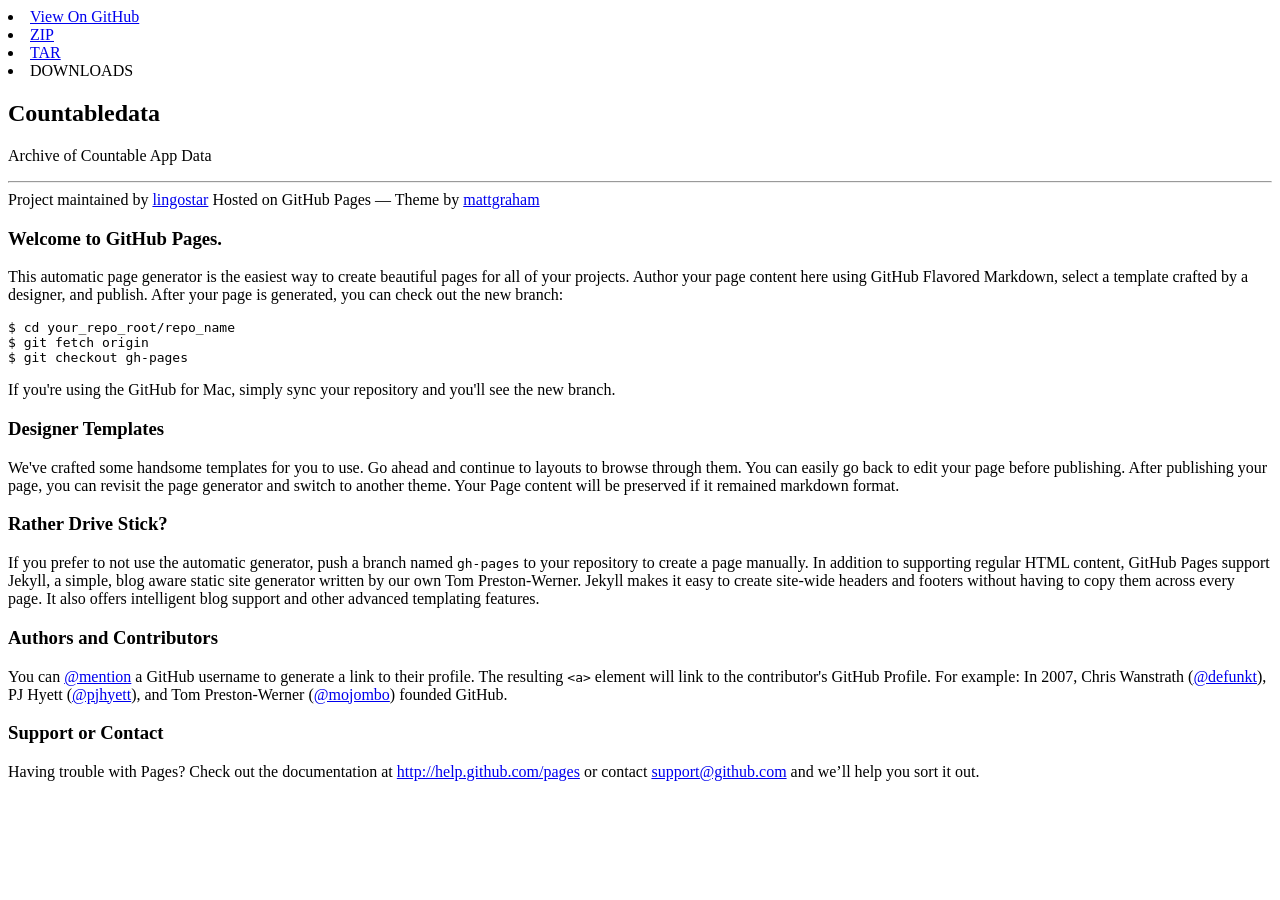
==== index.html @ ee824a3f "Create gh-pages branch via GitHub" ====
<!doctype html>
<html>
  <head>
    <meta charset="utf-8">
    <meta http-equiv="X-UA-Compatible" content="chrome=1">
    <title>Countabledata by lingostar</title>
    <link rel="stylesheet" href="stylesheets/styles.css">
    <link rel="stylesheet" href="stylesheets/pygment_trac.css">
    <script src="https://ajax.googleapis.com/ajax/libs/jquery/1.7.1/jquery.min.js"></script>
    <script src="javascripts/respond.js"></script>
    <!--[if lt IE 9]>
      <script src="//html5shiv.googlecode.com/svn/trunk/html5.js"></script>
    <![endif]-->
    <!--[if lt IE 8]>
    <link rel="stylesheet" href="stylesheets/ie.css">
    <![endif]-->
    <meta name="viewport" content="width=device-width, initial-scale=1, user-scalable=no">

  </head>
  <body>
      <div id="header">
        <nav>
          <li class="fork"><a href="https://github.com/lingostar/CountableData">View On GitHub</a></li>
          <li class="downloads"><a href="https://github.com/lingostar/CountableData/zipball/master">ZIP</a></li>
          <li class="downloads"><a href="https://github.com/lingostar/CountableData/tarball/master">TAR</a></li>
          <li class="title">DOWNLOADS</li>
        </nav>
      </div><!-- end header -->

    <div class="wrapper">

      <section>
        <div id="title">
          <h1>Countabledata</h1>
          <p>Archive of Countable App Data</p>
          <hr>
          <span class="credits left">Project maintained by <a href="https://github.com/lingostar">lingostar</a></span>
          <span class="credits right">Hosted on GitHub Pages &mdash; Theme by <a href="https://twitter.com/michigangraham">mattgraham</a></span>
        </div>

        <h3>
<a name="welcome-to-github-pages" class="anchor" href="#welcome-to-github-pages"><span class="octicon octicon-link"></span></a>Welcome to GitHub Pages.</h3>

<p>This automatic page generator is the easiest way to create beautiful pages for all of your projects. Author your page content here using GitHub Flavored Markdown, select a template crafted by a designer, and publish. After your page is generated, you can check out the new branch:</p>

<pre><code>$ cd your_repo_root/repo_name
$ git fetch origin
$ git checkout gh-pages
</code></pre>

<p>If you're using the GitHub for Mac, simply sync your repository and you'll see the new branch.</p>

<h3>
<a name="designer-templates" class="anchor" href="#designer-templates"><span class="octicon octicon-link"></span></a>Designer Templates</h3>

<p>We've crafted some handsome templates for you to use. Go ahead and continue to layouts to browse through them. You can easily go back to edit your page before publishing. After publishing your page, you can revisit the page generator and switch to another theme. Your Page content will be preserved if it remained markdown format.</p>

<h3>
<a name="rather-drive-stick" class="anchor" href="#rather-drive-stick"><span class="octicon octicon-link"></span></a>Rather Drive Stick?</h3>

<p>If you prefer to not use the automatic generator, push a branch named <code>gh-pages</code> to your repository to create a page manually. In addition to supporting regular HTML content, GitHub Pages support Jekyll, a simple, blog aware static site generator written by our own Tom Preston-Werner. Jekyll makes it easy to create site-wide headers and footers without having to copy them across every page. It also offers intelligent blog support and other advanced templating features.</p>

<h3>
<a name="authors-and-contributors" class="anchor" href="#authors-and-contributors"><span class="octicon octicon-link"></span></a>Authors and Contributors</h3>

<p>You can <a href="https://github.com/blog/821" class="user-mention">@mention</a> a GitHub username to generate a link to their profile. The resulting <code>&lt;a&gt;</code> element will link to the contributor's GitHub Profile. For example: In 2007, Chris Wanstrath (<a href="https://github.com/defunkt" class="user-mention">@defunkt</a>), PJ Hyett (<a href="https://github.com/pjhyett" class="user-mention">@pjhyett</a>), and Tom Preston-Werner (<a href="https://github.com/mojombo" class="user-mention">@mojombo</a>) founded GitHub.</p>

<h3>
<a name="support-or-contact" class="anchor" href="#support-or-contact"><span class="octicon octicon-link"></span></a>Support or Contact</h3>

<p>Having trouble with Pages? Check out the documentation at <a href="http://help.github.com/pages">http://help.github.com/pages</a> or contact <a href="mailto:support@github.com">support@github.com</a> and we’ll help you sort it out.</p>
      </section>

    </div>
    <!--[if !IE]><script>fixScale(document);</script><![endif]-->
    
  </body>
</html>
---- stylesheets/pygment_trac.css ----
.highlight .hll { background-color: #404040 }
.highlight  { color: #d0d0d0 }
.highlight .c { color: #999999; font-style: italic } /* Comment */
.highlight .err { color: #a61717; background-color: #e3d2d2 } /* Error */
.highlight .g { color: #d0d0d0 } /* Generic */
.highlight .k { color: #6ab825; font-weight: normal } /* Keyword */
.highlight .l { color: #d0d0d0 } /* Literal */
.highlight .n { color: #d0d0d0 } /* Name */
.highlight .o { color: #d0d0d0 } /* Operator */
.highlight .x { color: #d0d0d0 } /* Other */
.highlight .p { color: #d0d0d0 } /* Punctuation */
.highlight .cm { color: #999999; font-style: italic } /* Comment.Multiline */
.highlight .cp { color: #cd2828; font-weight: normal } /* Comment.Preproc */
.highlight .c1 { color: #999999; font-style: italic } /* Comment.Single */
.highlight .cs { color: #e50808; font-weight: normal; background-color: #520000 } /* Comment.Special */
.highlight .gd { color: #d22323 } /* Generic.Deleted */
.highlight .ge { color: #d0d0d0; font-style: italic } /* Generic.Emph */
.highlight .gr { color: #d22323 } /* Generic.Error */
.highlight .gh { color: #ffffff; font-weight: normal } /* Generic.Heading */
.highlight .gi { color: #589819 } /* Generic.Inserted */
.highlight .go { color: #cccccc } /* Generic.Output */
.highlight .gp { color: #aaaaaa } /* Generic.Prompt */
.highlight .gs { color: #d0d0d0; font-weight: normal } /* Generic.Strong */
.highlight .gu { color: #ffffff; text-decoration: underline } /* Generic.Subheading */
.highlight .gt { color: #d22323 } /* Generic.Traceback */
.highlight .kc { color: #6ab825; font-weight: normal } /* Keyword.Constant */
.highlight .kd { color: #6ab825; font-weight: normal } /* Keyword.Declaration */
.highlight .kn { color: #6ab825; font-weight: normal } /* Keyword.Namespace */
.highlight .kp { color: #6ab825 } /* Keyword.Pseudo */
.highlight .kr { color: #6ab825; font-weight: normal } /* Keyword.Reserved */
.highlight .kt { color: #6ab825; font-weight: normal } /* Keyword.Type */
.highlight .ld { color: #d0d0d0 } /* Literal.Date */
.highlight .m { color: #3677a9 } /* Literal.Number */
.highlight .s { color: #9dd5f1 } /* Literal.String */
.highlight .na { color: #bbbbbb } /* Name.Attribute */
.highlight .nb { color: #24909d } /* Name.Builtin */
.highlight .nc { color: #447fcf; text-decoration: underline } /* Name.Class */
.highlight .no { color: #40ffff } /* Name.Constant */
.highlight .nd { color: #ffa500 } /* Name.Decorator */
.highlight .ni { color: #d0d0d0 } /* Name.Entity */
.highlight .ne { color: #bbbbbb } /* Name.Exception */
.highlight .nf { color: #447fcf } /* Name.Function */
.highlight .nl { color: #d0d0d0 } /* Name.Label */
.highlight .nn { color: #447fcf; text-decoration: underline } /* Name.Namespace */
.highlight .nx { color: #d0d0d0 } /* Name.Other */
.highlight .py { color: #d0d0d0 } /* Name.Property */
.highlight .nt { color: #6ab825;} /* Name.Tag */
.highlight .nv { color: #40ffff } /* Name.Variable */
.highlight .ow { color: #6ab825; font-weight: normal } /* Operator.Word */
.highlight .w { color: #666666 } /* Text.Whitespace */
.highlight .mf { color: #3677a9 } /* Literal.Number.Float */
.highlight .mh { color: #3677a9 } /* Literal.Number.Hex */
.highlight .mi { color: #3677a9 } /* Literal.Number.Integer */
.highlight .mo { color: #3677a9 } /* Literal.Number.Oct */
.highlight .sb { color: #9dd5f1 } /* Literal.String.Backtick */
.highlight .sc { color: #9dd5f1 } /* Literal.String.Char */
.highlight .sd { color: #9dd5f1 } /* Literal.String.Doc */
.highlight .s2 { color: #9dd5f1 } /* Literal.String.Double */
.highlight .se { color: #9dd5f1 } /* Literal.String.Escape */
.highlight .sh { color: #9dd5f1 } /* Literal.String.Heredoc */
.highlight .si { color: #9dd5f1 } /* Literal.String.Interpol */
.highlight .sx { color: #ffa500 } /* Literal.String.Other */
.highlight .sr { color: #9dd5f1 } /* Literal.String.Regex */
.highlight .s1 { color: #9dd5f1 } /* Literal.String.Single */
.highlight .ss { color: #9dd5f1 } /* Literal.String.Symbol */
.highlight .bp { color: #24909d } /* Name.Builtin.Pseudo */
.highlight .vc { color: #40ffff } /* Name.Variable.Class */
.highlight .vg { color: #40ffff } /* Name.Variable.Global */
.highlight .vi { color: #40ffff } /* Name.Variable.Instance */
.highlight .il { color: #3677a9 } /* Literal.Number.Integer.Long */
---- stylesheets/ie.css ----
nav {
  display: none;
}
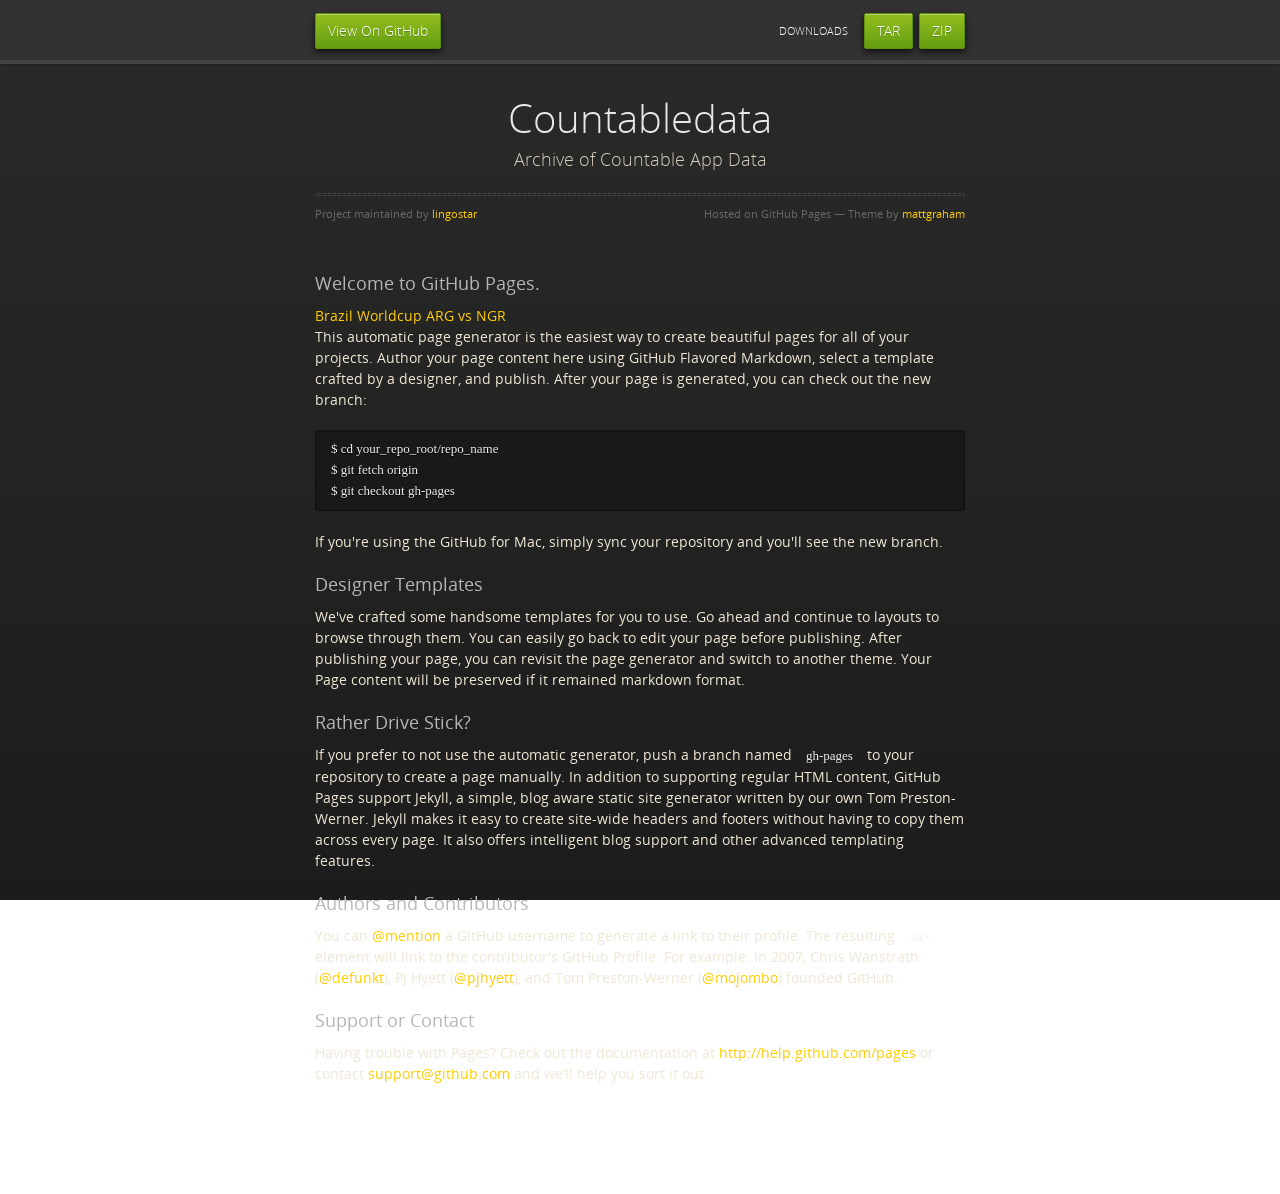
==== commit 43dd9351: "Add link" ====
--- a/index.html
+++ b/index.html
@@ -41,6 +41,8 @@
         <h3>
 <a name="welcome-to-github-pages" class="anchor" href="#welcome-to-github-pages"><span class="octicon octicon-link"></span></a>Welcome to GitHub Pages.</h3>
 
+<a href="./datapages/BrazilWorldcupARGvsNGR/BrazilWorldcupARGvsNGR.html">Brazil Worldcup ARG vs NGR</a>
+
 <p>This automatic page generator is the easiest way to create beautiful pages for all of your projects. Author your page content here using GitHub Flavored Markdown, select a template crafted by a designer, and publish. After your page is generated, you can check out the new branch:</p>
 
 <pre><code>$ cd your_repo_root/repo_name
--- a/stylesheets/styles.css
+++ b/stylesheets/styles.css
@@ -0,0 +1,864 @@
+@font-face {
+  font-family: 'OpenSansLight';
+  src: url("../fonts/OpenSans-Light-webfont.eot");
+  src: url("../fonts/OpenSans-Light-webfont.eot?#iefix") format("embedded-opentype"), url("../fonts/OpenSans-Light-webfont.woff") format("woff"), url("../fonts/OpenSans-Light-webfont.ttf") format("truetype"), url("../fonts/OpenSans-Light-webfont.svg#OpenSansLight") format("svg");
+  font-weight: normal;
+  font-style: normal;
+}
+
+@font-face {
+  font-family: 'OpenSansLightItalic';
+  src: url("../fonts/OpenSans-LightItalic-webfont.eot");
+  src: url("../fonts/OpenSans-LightItalic-webfont.eot?#iefix") format("embedded-opentype"), url("../fonts/OpenSans-LightItalic-webfont.woff") format("woff"), url("../fonts/OpenSans-LightItalic-webfont.ttf") format("truetype"), url("../fonts/OpenSans-LightItalic-webfont.svg#OpenSansLightItalic") format("svg");
+  font-weight: normal;
+  font-style: normal;
+}
+
+@font-face {
+  font-family: 'OpenSansRegular';
+  src: url("../fonts/OpenSans-Regular-webfont.eot");
+  src: url("../fonts/OpenSans-Regular-webfont.eot?#iefix") format("embedded-opentype"), url("../fonts/OpenSans-Regular-webfont.woff") format("woff"), url("../fonts/OpenSans-Regular-webfont.ttf") format("truetype"), url("../fonts/OpenSans-Regular-webfont.svg#OpenSansRegular") format("svg");
+  font-weight: normal;
+  font-style: normal;
+  -webkit-font-smoothing: antialiased;
+}
+
+@font-face {
+  font-family: 'OpenSansItalic';
+  src: url("../fonts/OpenSans-Italic-webfont.eot");
+  src: url("../fonts/OpenSans-Italic-webfont.eot?#iefix") format("embedded-opentype"), url("../fonts/OpenSans-Italic-webfont.woff") format("woff"), url("../fonts/OpenSans-Italic-webfont.ttf") format("truetype"), url("../fonts/OpenSans-Italic-webfont.svg#OpenSansItalic") format("svg");
+  font-weight: normal;
+  font-style: normal;
+  -webkit-font-smoothing: antialiased;
+}
+
+@font-face {
+  font-family: 'OpenSansSemibold';
+  src: url("../fonts/OpenSans-Semibold-webfont.eot");
+  src: url("../fonts/OpenSans-Semibold-webfont.eot?#iefix") format("embedded-opentype"), url("../fonts/OpenSans-Semibold-webfont.woff") format("woff"), url("../fonts/OpenSans-Semibold-webfont.ttf") format("truetype"), url("../fonts/OpenSans-Semibold-webfont.svg#OpenSansSemibold") format("svg");
+  font-weight: normal;
+  font-style: normal;
+  -webkit-font-smoothing: antialiased;
+}
+
+@font-face {
+  font-family: 'OpenSansSemiboldItalic';
+  src: url("../fonts/OpenSans-SemiboldItalic-webfont.eot");
+  src: url("../fonts/OpenSans-SemiboldItalic-webfont.eot?#iefix") format("embedded-opentype"), url("../fonts/OpenSans-SemiboldItalic-webfont.woff") format("woff"), url("../fonts/OpenSans-SemiboldItalic-webfont.ttf") format("truetype"), url("../fonts/OpenSans-SemiboldItalic-webfont.svg#OpenSansSemiboldItalic") format("svg");
+  font-weight: normal;
+  font-style: normal;
+  -webkit-font-smoothing: antialiased;
+}
+
+@font-face {
+  font-family: 'OpenSansBold';
+  src: url("../fonts/OpenSans-Bold-webfont.eot");
+  src: url("../fonts/OpenSans-Bold-webfont.eot?#iefix") format("embedded-opentype"), url("../fonts/OpenSans-Bold-webfont.woff") format("woff"), url("../fonts/OpenSans-Bold-webfont.ttf") format("truetype"), url("../fonts/OpenSans-Bold-webfont.svg#OpenSansBold") format("svg");
+  font-weight: normal;
+  font-style: normal;
+  -webkit-font-smoothing: antialiased;
+}
+
+@font-face {
+  font-family: 'OpenSansBoldItalic';
+  src: url("../fonts/OpenSans-BoldItalic-webfont.eot");
+  src: url("../fonts/OpenSans-BoldItalic-webfont.eot?#iefix") format("embedded-opentype"), url("../fonts/OpenSans-BoldItalic-webfont.woff") format("woff"), url("../fonts/OpenSans-BoldItalic-webfont.ttf") format("truetype"), url("../fonts/OpenSans-BoldItalic-webfont.svg#OpenSansBoldItalic") format("svg");
+  font-weight: normal;
+  font-style: normal;
+  -webkit-font-smoothing: antialiased;
+}
+
+/* normalize.css 2012-02-07T12:37 UTC - http://github.com/necolas/normalize.css */
+/* =============================================================================
+   HTML5 display definitions
+   ========================================================================== */
+/*
+ * Corrects block display not defined in IE6/7/8/9 & FF3
+ */
+article,
+aside,
+details,
+figcaption,
+figure,
+footer,
+header,
+hgroup,
+nav,
+section,
+summary {
+  display: block;
+}
+
+/*
+ * Corrects inline-block display not defined in IE6/7/8/9 & FF3
+ */
+audio,
+canvas,
+video {
+  display: inline-block;
+  *display: inline;
+  *zoom: 1;
+}
+
+/*
+ * Prevents modern browsers from displaying 'audio' without controls
+ */
+audio:not([controls]) {
+  display: none;
+}
+
+/*
+ * Addresses styling for 'hidden' attribute not present in IE7/8/9, FF3, S4
+ * Known issue: no IE6 support
+ */
+[hidden] {
+  display: none;
+}
+
+/* =============================================================================
+   Base
+   ========================================================================== */
+/*
+ * 1. Corrects text resizing oddly in IE6/7 when body font-size is set using em units
+ *    http://clagnut.com/blog/348/#c790
+ * 2. Prevents iOS text size adjust after orientation change, without disabling user zoom
+ *    www.456bereastreet.com/archive/201012/controlling_text_size_in_safari_for_ios_without_disabling_user_zoom/
+ */
+html {
+  font-size: 100%;
+  /* 1 */
+  -webkit-text-size-adjust: 100%;
+  /* 2 */
+  -ms-text-size-adjust: 100%;
+  /* 2 */
+}
+
+/*
+ * Addresses font-family inconsistency between 'textarea' and other form elements.
+ */
+html,
+button,
+input,
+select,
+textarea {
+  font-family: sans-serif;
+}
+
+/*
+ * Addresses margins handled incorrectly in IE6/7
+ */
+body {
+  margin: 0;
+}
+
+/* =============================================================================
+   Links
+   ========================================================================== */
+/*
+ * Addresses outline displayed oddly in Chrome
+ */
+a:focus {
+  outline: thin dotted;
+}
+
+/*
+ * Improves readability when focused and also mouse hovered in all browsers
+ * people.opera.com/patrickl/experiments/keyboard/test
+ */
+a:hover,
+a:active {
+  outline: 0;
+}
+
+/* =============================================================================
+   Typography
+   ========================================================================== */
+/*
+ * Addresses font sizes and margins set differently in IE6/7
+ * Addresses font sizes within 'section' and 'article' in FF4+, Chrome, S5
+ */
+h1 {
+  font-size: 2em;
+  margin: 0.67em 0;
+}
+
+h2 {
+  font-size: 1.5em;
+  margin: 0.83em 0;
+}
+
+h3 {
+  font-size: 1.17em;
+  margin: 1em 0;
+}
+
+h4 {
+  font-size: 1em;
+  margin: 1.33em 0;
+}
+
+h5 {
+  font-size: 0.83em;
+  margin: 1.67em 0;
+}
+
+h6 {
+  font-size: 0.75em;
+  margin: 2.33em 0;
+}
+
+/*
+ * Addresses styling not present in IE7/8/9, S5, Chrome
+ */
+abbr[title] {
+  border-bottom: 1px dotted;
+}
+
+/*
+ * Addresses style set to 'bolder' in FF3+, S4/5, Chrome
+*/
+b,
+strong {
+  font-weight: bold;
+}
+
+blockquote {
+  margin: 1em 40px;
+}
+
+/*
+ * Addresses styling not present in S5, Chrome
+ */
+dfn {
+  font-style: italic;
+}
+
+/*
+ * Addresses styling not present in IE6/7/8/9
+ */
+mark {
+  background: #ff0;
+  color: #000;
+}
+
+/*
+ * Addresses margins set differently in IE6/7
+ */
+p,
+pre {
+  margin: 1em 0;
+}
+
+/*
+ * Corrects font family set oddly in IE6, S4/5, Chrome
+ * en.wikipedia.org/wiki/User:Davidgothberg/Test59
+ */
+pre,
+code,
+kbd,
+samp {
+  font-family: monospace, serif;
+  _font-family: 'courier new', monospace;
+  font-size: 1em;
+}
+
+/*
+ * 1. Addresses CSS quotes not supported in IE6/7
+ * 2. Addresses quote property not supported in S4
+ */
+/* 1 */
+q {
+  quotes: none;
+}
+
+/* 2 */
+q:before,
+q:after {
+  content: '';
+  content: none;
+}
+
+small {
+  font-size: 75%;
+}
+
+/*
+ * Prevents sub and sup affecting line-height in all browsers
+ * gist.github.com/413930
+ */
+sub,
+sup {
+  font-size: 75%;
+  line-height: 0;
+  position: relative;
+  vertical-align: baseline;
+}
+
+sup {
+  top: -0.5em;
+}
+
+sub {
+  bottom: -0.25em;
+}
+
+/* =============================================================================
+   Lists
+   ========================================================================== */
+/*
+ * Addresses margins set differently in IE6/7
+ */
+dl,
+menu,
+ol,
+ul {
+  margin: 1em 0;
+}
+
+dd {
+  margin: 0 0 0 40px;
+}
+
+/*
+ * Addresses paddings set differently in IE6/7
+ */
+menu,
+ol,
+ul {
+  padding: 0 0 0 40px;
+}
+
+/*
+ * Corrects list images handled incorrectly in IE7
+ */
+nav ul,
+nav ol {
+  list-style: none;
+  list-style-image: none;
+}
+
+/* =============================================================================
+   Embedded content
+   ========================================================================== */
+/*
+ * 1. Removes border when inside 'a' element in IE6/7/8/9, FF3
+ * 2. Improves image quality when scaled in IE7
+ *    code.flickr.com/blog/2008/11/12/on-ui-quality-the-little-things-client-side-image-resizing/
+ */
+img {
+  border: 0;
+  /* 1 */
+  -ms-interpolation-mode: bicubic;
+  /* 2 */
+}
+
+/*
+ * Corrects overflow displayed oddly in IE9
+ */
+svg:not(:root) {
+  overflow: hidden;
+}
+
+/* =============================================================================
+   Figures
+   ========================================================================== */
+/*
+ * Addresses margin not present in IE6/7/8/9, S5, O11
+ */
+figure {
+  margin: 0;
+}
+
+/* =============================================================================
+   Forms
+   ========================================================================== */
+/*
+ * Corrects margin displayed oddly in IE6/7
+ */
+form {
+  margin: 0;
+}
+
+/*
+ * Define consistent border, margin, and padding
+ */
+fieldset {
+  border: 1px solid #c0c0c0;
+  margin: 0 2px;
+  padding: 0.35em 0.625em 0.75em;
+}
+
+/*
+ * 1. Corrects color not being inherited in IE6/7/8/9
+ * 2. Corrects text not wrapping in FF3 
+ * 3. Corrects alignment displayed oddly in IE6/7
+ */
+legend {
+  border: 0;
+  /* 1 */
+  padding: 0;
+  white-space: normal;
+  /* 2 */
+  *margin-left: -7px;
+  /* 3 */
+}
+
+/*
+ * 1. Corrects font size not being inherited in all browsers
+ * 2. Addresses margins set differently in IE6/7, FF3+, S5, Chrome
+ * 3. Improves appearance and consistency in all browsers
+ */
+button,
+input,
+select,
+textarea {
+  font-size: 100%;
+  /* 1 */
+  margin: 0;
+  /* 2 */
+  vertical-align: baseline;
+  /* 3 */
+  *vertical-align: middle;
+  /* 3 */
+}
+
+/*
+ * Addresses FF3/4 setting line-height on 'input' using !important in the UA stylesheet
+ */
+button,
+input {
+  line-height: normal;
+  /* 1 */
+}
+
+/*
+ * 1. Improves usability and consistency of cursor style between image-type 'input' and others
+ * 2. Corrects inability to style clickable 'input' types in iOS
+ * 3. Removes inner spacing in IE7 without affecting normal text inputs
+ *    Known issue: inner spacing remains in IE6
+ */
+button,
+input[type="button"],
+input[type="reset"],
+input[type="submit"] {
+  cursor: pointer;
+  /* 1 */
+  -webkit-appearance: button;
+  /* 2 */
+  *overflow: visible;
+  /* 3 */
+}
+
+/*
+ * Re-set default cursor for disabled elements
+ */
+button[disabled],
+input[disabled] {
+  cursor: default;
+}
+
+/*
+ * 1. Addresses box sizing set to content-box in IE8/9
+ * 2. Removes excess padding in IE8/9
+ * 3. Removes excess padding in IE7
+      Known issue: excess padding remains in IE6
+ */
+input[type="checkbox"],
+input[type="radio"] {
+  box-sizing: border-box;
+  /* 1 */
+  padding: 0;
+  /* 2 */
+  *height: 13px;
+  /* 3 */
+  *width: 13px;
+  /* 3 */
+}
+
+/*
+ * 1. Addresses appearance set to searchfield in S5, Chrome
+ * 2. Addresses box-sizing set to border-box in S5, Chrome (include -moz to future-proof)
+ */
+input[type="search"] {
+  -webkit-appearance: textfield;
+  /* 1 */
+  -moz-box-sizing: content-box;
+  -webkit-box-sizing: content-box;
+  /* 2 */
+  box-sizing: content-box;
+}
+
+/*
+ * Removes inner padding and search cancel button in S5, Chrome on OS X
+ */
+input[type="search"]::-webkit-search-decoration,
+input[type="search"]::-webkit-search-cancel-button {
+  -webkit-appearance: none;
+}
+
+/*
+ * Removes inner padding and border in FF3+
+ * www.sitepen.com/blog/2008/05/14/the-devils-in-the-details-fixing-dojos-toolbar-buttons/
+ */
+button::-moz-focus-inner,
+input::-moz-focus-inner {
+  border: 0;
+  padding: 0;
+}
+
+/*
+ * 1. Removes default vertical scrollbar in IE6/7/8/9
+ * 2. Improves readability and alignment in all browsers
+ */
+textarea {
+  overflow: auto;
+  /* 1 */
+  vertical-align: top;
+  /* 2 */
+}
+
+/* =============================================================================
+   Tables
+   ========================================================================== */
+/*
+ * Remove most spacing between table cells
+ */
+table {
+  border-collapse: collapse;
+  border-spacing: 0;
+}
+
+body {
+  padding: 0px 0 20px 0px;
+  margin: 0px;
+  font: 14px/1.5 "OpenSansRegular", "Helvetica Neue", Helvetica, Arial, sans-serif;
+  color: #f0e7d5;
+  font-weight: normal;
+  background: #252525;
+  background-attachment: fixed !important;
+  background: -webkit-gradient(linear, 50% 0%, 50% 100%, color-stop(0%, #2a2a29), color-stop(100%, #1c1c1c));
+  background: -webkit-linear-gradient(#2a2a29, #1c1c1c);
+  background: -moz-linear-gradient(#2a2a29, #1c1c1c);
+  background: -o-linear-gradient(#2a2a29, #1c1c1c);
+  background: -ms-linear-gradient(#2a2a29, #1c1c1c);
+  background: linear-gradient(#2a2a29, #1c1c1c);
+}
+
+h1, h2, h3, h4, h5, h6 {
+  color: #e8e8e8;
+  margin: 0 0 10px;
+  font-family: 'OpenSansRegular', "Helvetica Neue", Helvetica, Arial, sans-serif;
+  font-weight: normal;
+}
+
+p, ul, ol, table, pre, dl {
+  margin: 0 0 20px;
+}
+
+h1, h2, h3 {
+  line-height: 1.1;
+}
+
+h1 {
+  font-size: 28px;
+}
+
+h2 {
+  font-size: 24px;
+}
+
+h4, h5, h6 {
+  color: #e8e8e8;
+}
+
+h3 {
+  font-size: 18px;
+  line-height: 24px;
+  font-family: 'OpenSansRegular', "Helvetica Neue", Helvetica, Arial, sans-serif !important;
+  font-weight: normal;
+  color: #b6b6b6;
+}
+
+a {
+  color: #ffcc00;
+  font-weight: 400;
+  text-decoration: none;
+}
+a:hover {
+  color: #ffeb9b;
+}
+
+a small {
+  font-size: 11px;
+  color: #666;
+  margin-top: -0.6em;
+  display: block;
+}
+
+ul {
+  list-style-image: url("../images/bullet.png");
+}
+
+strong {
+  font-family: 'OpenSansBold', "Helvetica Neue", Helvetica, Arial, sans-serif !important;
+  font-weight: normal;
+}
+
+.wrapper {
+  max-width: 650px;
+  margin: 0 auto;
+  position: relative;
+  padding: 0 20px;
+}
+
+section img {
+  max-width: 100%;
+}
+
+blockquote {
+  border-left: 3px solid #ffcc00;
+  margin: 0;
+  padding: 0 0 0 20px;
+  font-style: italic;
+}
+
+code {
+  font-family: "Lucida Sans", Monaco, Bitstream Vera Sans Mono, Lucida Console, Terminal;
+  color: #efefef;
+  font-size: 13px;
+  margin: 0 4px;
+  padding: 4px 6px;
+  -moz-border-radius: 2px;
+  -webkit-border-radius: 2px;
+  -o-border-radius: 2px;
+  -ms-border-radius: 2px;
+  -khtml-border-radius: 2px;
+  border-radius: 2px;
+}
+
+pre {
+  padding: 8px 15px;
+  background: #191919;
+  -moz-border-radius: 2px;
+  -webkit-border-radius: 2px;
+  -o-border-radius: 2px;
+  -ms-border-radius: 2px;
+  -khtml-border-radius: 2px;
+  border-radius: 2px;
+  border: 1px solid #121212;
+  -moz-box-shadow: inset 0 1px 3px rgba(0, 0, 0, 0.3);
+  -webkit-box-shadow: inset 0 1px 3px rgba(0, 0, 0, 0.3);
+  -o-box-shadow: inset 0 1px 3px rgba(0, 0, 0, 0.3);
+  box-shadow: inset 0 1px 3px rgba(0, 0, 0, 0.3);
+  overflow: auto;
+  overflow-y: hidden;
+}
+pre code {
+  color: #efefef;
+  text-shadow: 0px 1px 0px #000;
+  margin: 0;
+  padding: 0;
+}
+
+table {
+  width: 100%;
+  border-collapse: collapse;
+}
+
+th {
+  text-align: left;
+  padding: 5px 10px;
+  border-bottom: 1px solid #434343;
+  color: #b6b6b6;
+  font-family: 'OpenSansSemibold', "Helvetica Neue", Helvetica, Arial, sans-serif !important;
+  font-weight: normal;
+}
+
+td {
+  text-align: left;
+  padding: 5px 10px;
+  border-bottom: 1px solid #434343;
+}
+
+td.team {
+  text-align: left;
+  font-weight: bold;
+  padding: 5px 10px;
+  border-bottom: 1px solid #434343;
+}
+
+td.item {
+  text-align: left;
+  padding: 5px 50px;
+  border-bottom: 1px solid #434343;
+}
+
+hr {
+  border: 0;
+  outline: none;
+  height: 3px;
+  background: transparent url("../images/hr.gif") center center repeat-x;
+  margin: 0 0 20px;
+}
+
+dt {
+  color: #F0E7D5;
+  font-family: 'OpenSansSemibold', "Helvetica Neue", Helvetica, Arial, sans-serif !important;
+  font-weight: normal;
+}
+
+#header {
+  z-index: 100;
+  left: 0;
+  top: 0px;
+  height: 60px;
+  width: 100%;
+  position: fixed;
+  background: url(../images/nav-bg.gif) #353535;
+  border-bottom: 4px solid #434343;
+  -moz-box-shadow: 0px 1px 3px rgba(0, 0, 0, 0.25);
+  -webkit-box-shadow: 0px 1px 3px rgba(0, 0, 0, 0.25);
+  -o-box-shadow: 0px 1px 3px rgba(0, 0, 0, 0.25);
+  box-shadow: 0px 1px 3px rgba(0, 0, 0, 0.25);
+}
+#header nav {
+  max-width: 650px;
+  margin: 0 auto;
+  padding: 0 10px;
+  background: blue;
+  margin: 6px auto;
+}
+#header nav li {
+  font-family: 'OpenSansLight', "Helvetica Neue", Helvetica, Arial, sans-serif;
+  font-weight: normal;
+  list-style: none;
+  display: inline;
+  color: white;
+  line-height: 50px;
+  text-shadow: 0px 1px 0px rgba(0, 0, 0, 0.2);
+  font-size: 14px;
+}
+#header nav li a {
+  color: white;
+  border: 1px solid #5d910b;
+  background: -webkit-gradient(linear, 50% 0%, 50% 100%, color-stop(0%, #93bd20), color-stop(100%, #659e10));
+  background: -webkit-linear-gradient(#93bd20, #659e10);
+  background: -moz-linear-gradient(#93bd20, #659e10);
+  background: -o-linear-gradient(#93bd20, #659e10);
+  background: -ms-linear-gradient(#93bd20, #659e10);
+  background: linear-gradient(#93bd20, #659e10);
+  -moz-border-radius: 2px;
+  -webkit-border-radius: 2px;
+  -o-border-radius: 2px;
+  -ms-border-radius: 2px;
+  -khtml-border-radius: 2px;
+  border-radius: 2px;
+  -moz-box-shadow: inset 0px 1px 0px rgba(255, 255, 255, 0.3), 0px 3px 7px rgba(0, 0, 0, 0.7);
+  -webkit-box-shadow: inset 0px 1px 0px rgba(255, 255, 255, 0.3), 0px 3px 7px rgba(0, 0, 0, 0.7);
+  -o-box-shadow: inset 0px 1px 0px rgba(255, 255, 255, 0.3), 0px 3px 7px rgba(0, 0, 0, 0.7);
+  box-shadow: inset 0px 1px 0px rgba(255, 255, 255, 0.3), 0px 3px 7px rgba(0, 0, 0, 0.7);
+  background-color: #93bd20;
+  padding: 10px 12px;
+  margin-top: 6px;
+  line-height: 14px;
+  font-size: 14px;
+  display: inline-block;
+  text-align: center;
+}
+#header nav li a:hover {
+  background: -webkit-gradient(linear, 50% 0%, 50% 100%, color-stop(0%, #749619), color-stop(100%, #527f0e));
+  background: -webkit-linear-gradient(#749619, #527f0e);
+  background: -moz-linear-gradient(#749619, #527f0e);
+  background: -o-linear-gradient(#749619, #527f0e);
+  background: -ms-linear-gradient(#749619, #527f0e);
+  background: linear-gradient(#749619, #527f0e);
+  background-color: #659e10;
+  border: 1px solid #527f0e;
+  -moz-box-shadow: inset 0px 1px 1px rgba(0, 0, 0, 0.2), 0px 1px 0px rgba(0, 0, 0, 0);
+  -webkit-box-shadow: inset 0px 1px 1px rgba(0, 0, 0, 0.2), 0px 1px 0px rgba(0, 0, 0, 0);
+  -o-box-shadow: inset 0px 1px 1px rgba(0, 0, 0, 0.2), 0px 1px 0px rgba(0, 0, 0, 0);
+  box-shadow: inset 0px 1px 1px rgba(0, 0, 0, 0.2), 0px 1px 0px rgba(0, 0, 0, 0);
+}
+#header nav li.fork {
+  float: left;
+  margin-left: 0px;
+}
+#header nav li.downloads {
+  float: right;
+  margin-left: 6px;
+}
+#header nav li.title {
+  float: right;
+  margin-right: 10px;
+  font-size: 11px;
+}
+
+section {
+  max-width: 650px;
+  padding: 30px 0px 50px 0px;
+  margin: 20px 0;
+  margin-top: 70px;
+}
+section #title {
+  border: 0;
+  outline: none;
+  margin: 0 0 50px 0;
+  padding: 0 0 5px 0;
+}
+section #title h1 {
+  font-family: 'OpenSansLight', "Helvetica Neue", Helvetica, Arial, sans-serif;
+  font-weight: normal;
+  font-size: 40px;
+  text-align: center;
+  line-height: 36px;
+}
+section #title p {
+  color: #d7cfbe;
+  font-family: 'OpenSansLight', "Helvetica Neue", Helvetica, Arial, sans-serif;
+  font-weight: normal;
+  font-size: 18px;
+  text-align: center;
+}
+section #title .credits {
+  font-size: 11px;
+  font-family: 'OpenSansRegular', "Helvetica Neue", Helvetica, Arial, sans-serif;
+  font-weight: normal;
+  color: #696969;
+  margin-top: -10px;
+}
+section #title .credits.left {
+  float: left;
+}
+section #title .credits.right {
+  float: right;
+}
+
+@media print, screen and (max-width: 720px) {
+  #title .credits {
+    display: block;
+    width: 100%;
+    line-height: 30px;
+    text-align: center;
+  }
+  #title .credits .left {
+    float: none;
+    display: block;
+  }
+  #title .credits .right {
+    float: none;
+    display: block;
+  }
+}
+@media print, screen and (max-width: 480px) {
+  #header {
+    margin-top: -20px;
+  }
+
+  section {
+    margin-top: 40px;
+  }
+
+  nav {
+    display: none;
+  }
+}
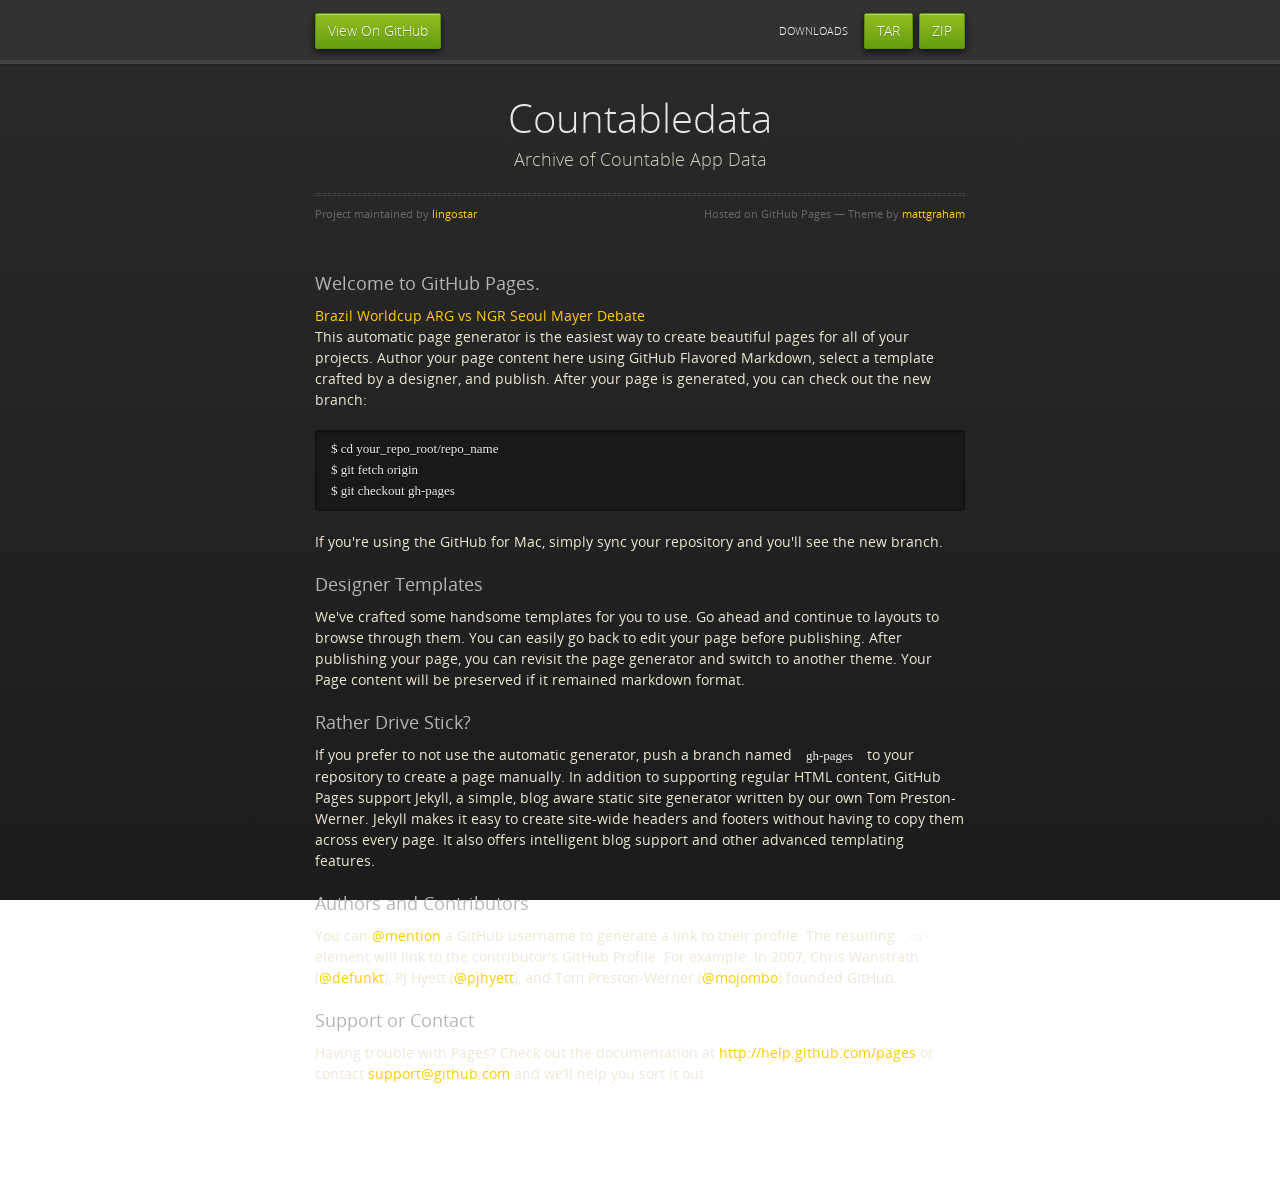
==== commit c7d25583: "Add Link" ====
--- a/index.html
+++ b/index.html
@@ -42,6 +42,7 @@
 <a name="welcome-to-github-pages" class="anchor" href="#welcome-to-github-pages"><span class="octicon octicon-link"></span></a>Welcome to GitHub Pages.</h3>
 
 <a href="./datapages/BrazilWorldcupARGvsNGR/BrazilWorldcupARGvsNGR.html">Brazil Worldcup ARG vs NGR</a>
+<a href="./datapages/Debate_SeoulMayer/SeoulMayor.html">Seoul Mayer Debate</a>
 
 <p>This automatic page generator is the easiest way to create beautiful pages for all of your projects. Author your page content here using GitHub Flavored Markdown, select a template crafted by a designer, and publish. After your page is generated, you can check out the new branch:</p>
 
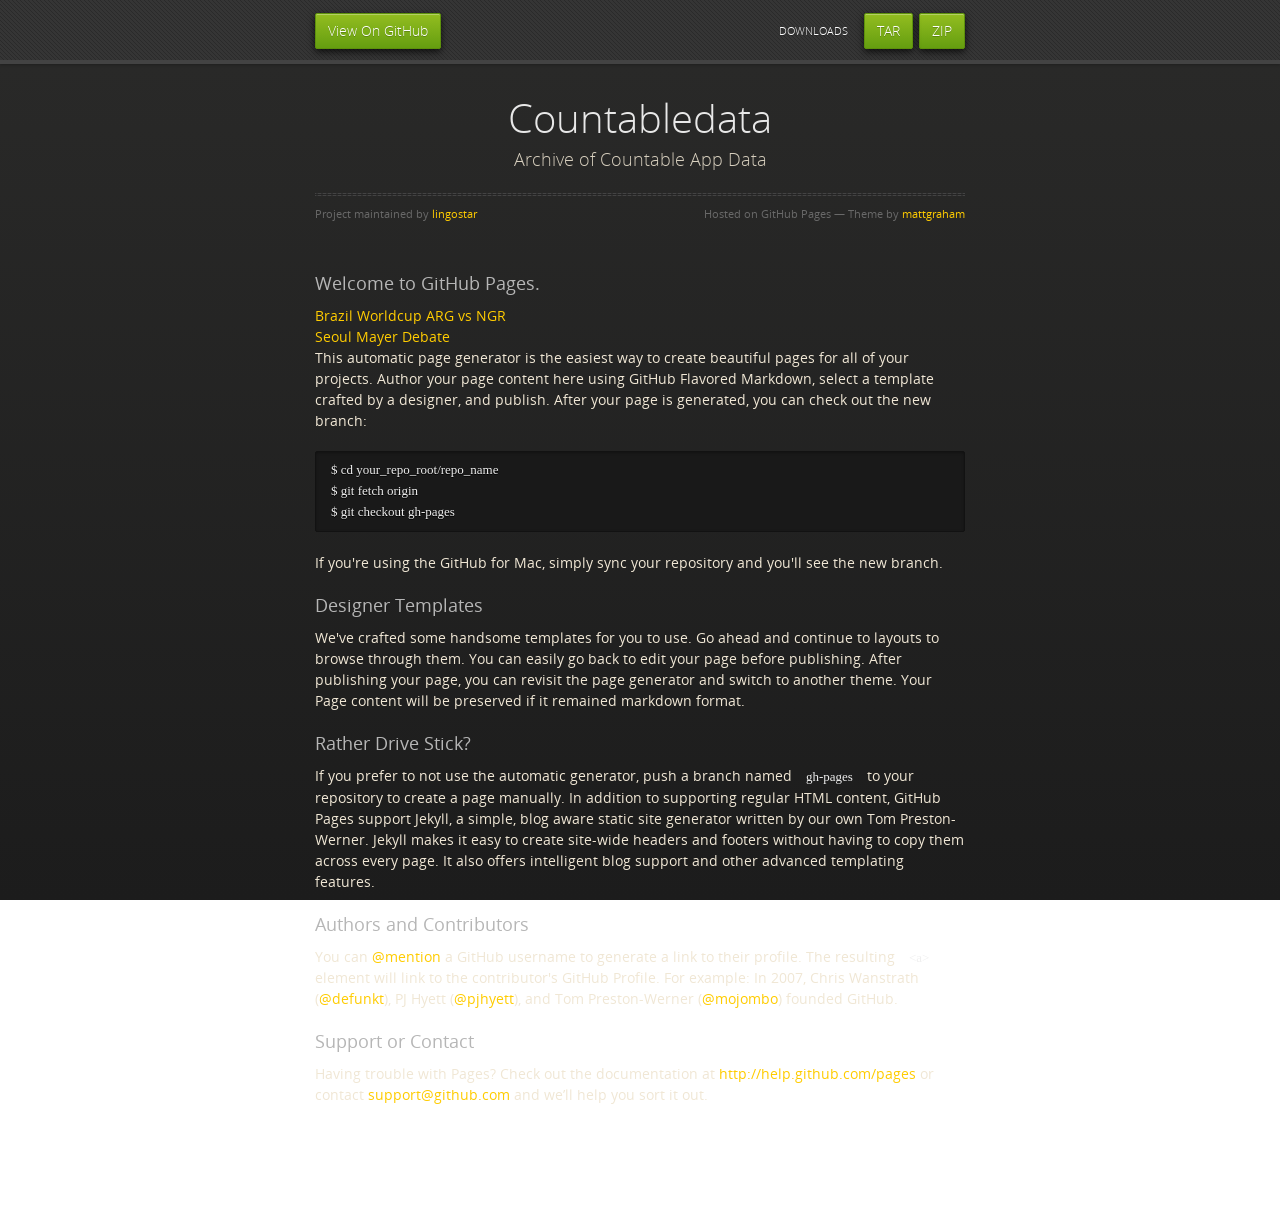
==== commit 3c01bf14: "Line break" ====
--- a/index.html
+++ b/index.html
@@ -41,7 +41,7 @@
         <h3>
 <a name="welcome-to-github-pages" class="anchor" href="#welcome-to-github-pages"><span class="octicon octicon-link"></span></a>Welcome to GitHub Pages.</h3>
 
-<a href="./datapages/BrazilWorldcupARGvsNGR/BrazilWorldcupARGvsNGR.html">Brazil Worldcup ARG vs NGR</a>
+<a href="./datapages/BrazilWorldcupARGvsNGR/BrazilWorldcupARGvsNGR.html">Brazil Worldcup ARG vs NGR</a><br/>
 <a href="./datapages/Debate_SeoulMayer/SeoulMayor.html">Seoul Mayer Debate</a>
 
 <p>This automatic page generator is the easiest way to create beautiful pages for all of your projects. Author your page content here using GitHub Flavored Markdown, select a template crafted by a designer, and publish. After your page is generated, you can check out the new branch:</p>
